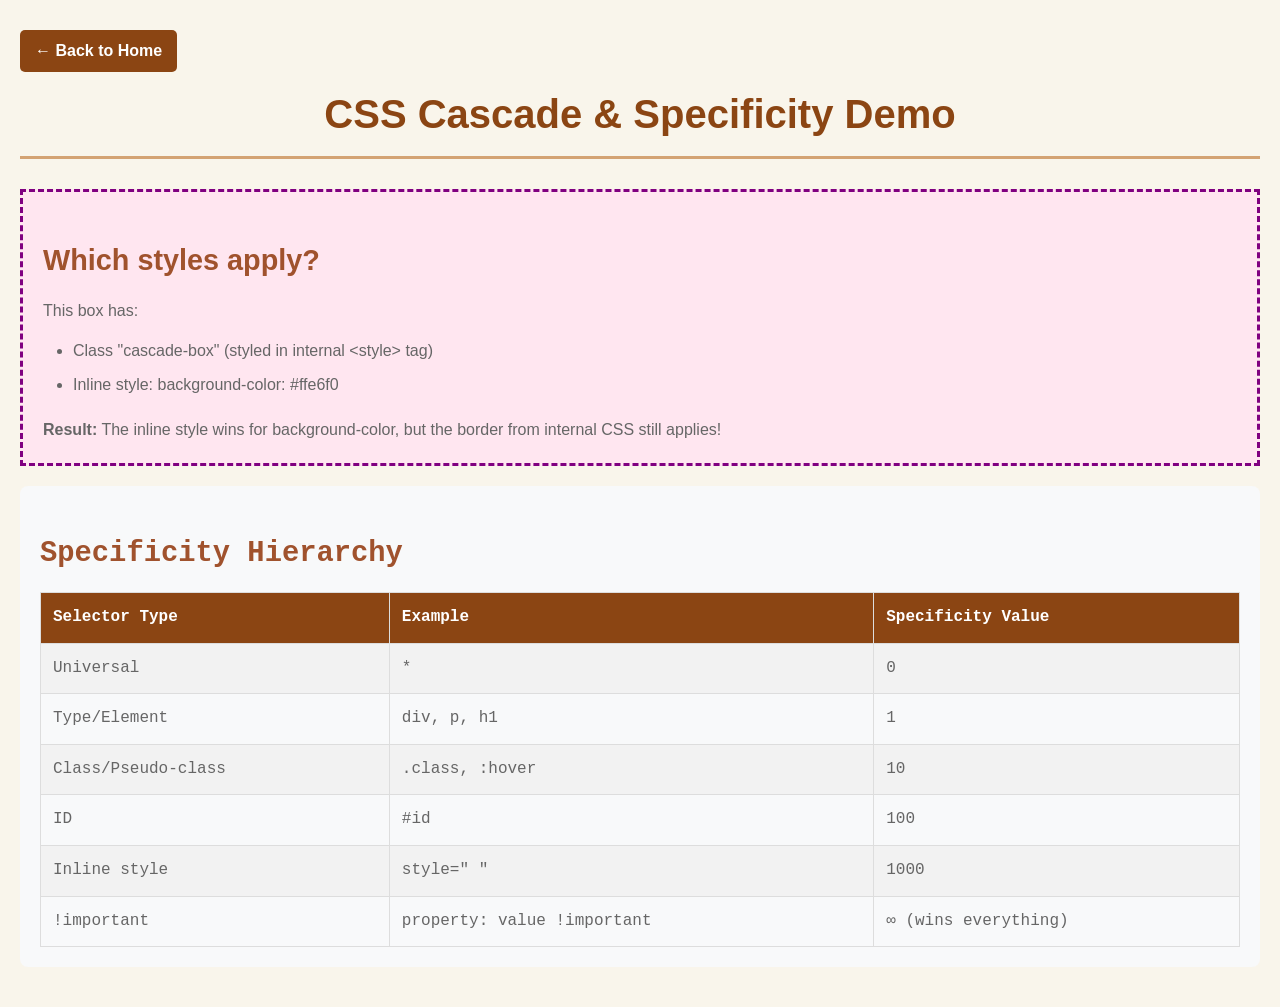
==== recipes/cascade-demo.html @ b3f589e0 "Add cascade and specificity demonstration examples Create demo files showing inheritance, specificit" ====
<!DOCTYPE html>
<html lang="en">
<head>
    <meta charset="UTF-8">
    <meta name="viewport" content="width=device-width, initial-scale=1.0">
    <title>CSS Cascade Demo</title>
    <link rel="stylesheet" href="styles.css">
    <style>
        /* Internal CSS - has higher specificity than external if same selector */
        .cascade-box {
            border: 3px dashed purple;
        }
    </style>
</head>
<body>
    <a href="index.html" class="home-link">← Back to Home</a>
    
    <h1>CSS Cascade & Specificity Demo</h1>
    
    <div class="cascade-box" style="background-color: #ffe6f0;">
        <h2>Which styles apply?</h2>
        <p>This box has:</p>
        <ul>
            <li>Class "cascade-box" (styled in internal &lt;style&gt; tag)</li>
            <li>Inline style: background-color: #ffe6f0</li>
        </ul>
        <p><strong>Result:</strong> The inline style wins for background-color, but the border from internal CSS still applies!</p>
    </div>
    
    <div class="specificity-table">
        <h2>Specificity Hierarchy</h2>
        <table>
            <tr>
                <th>Selector Type</th>
                <th>Example</th>
                <th>Specificity Value</th>
            </tr>
            <tr>
                <td>Universal</td>
                <td>*</td>
                <td>0</td>
            </tr>
            <tr>
                <td>Type/Element</td>
                <td>div, p, h1</td>
                <td>1</td>
            </tr>
            <tr>
                <td>Class/Pseudo-class</td>
                <td>.class, :hover</td>
                <td>10</td>
            </tr>
            <tr>
                <td>ID</td>
                <td>#id</td>
                <td>100</td>
            </tr>
            <tr>
                <td>Inline style</td>
                <td>style=" "</td>
                <td>1000</td>
            </tr>
            <tr>
                <td>!important</td>
                <td>property: value !important</td>
                <td>∞ (wins everything)</td>
            </tr>
        </table>
    </div>
    
    <style>
        /* Internal CSS - notice order matters */
        .specificity-table {
            background-color: #f8f9fa;
            padding: 20px;
            margin: 20px 0;
            border-radius: 8px;
        }
    </style>
</body>
</html>
---- recipes/styles.css ----
/* styles.css - Main stylesheet for Odin Recipes */

/* Universal selector - applies to everything */
* {
    margin: 0;
    padding: 0;
    box-sizing: border-box;
}

/* Type selectors - style all elements of this type */
body {
    font-family: Arial, Helvetica, sans-serif;
    background-color: #f9f5eb;
    color: #333;
    line-height: 1.6;
    padding: 20px;
}

h1 {
    color: #8b4513;  /* Saddle brown color */
    text-align: center;
    margin-bottom: 30px;
    font-size: 2.5em;
    border-bottom: 3px solid #d4a373;
    padding-bottom: 10px;
}

h2 {
    color: #a0522d;  /* Sienna color */
    margin: 25px 0 15px 0;
    font-size: 1.8em;
}

h3 {
    color: #b95c2e;
    margin: 20px 0 10px 0;
    font-size: 1.4em;
}

/* Image styling */
img {
    display: block;
    margin: 20px auto;
    border-radius: 10px;
    box-shadow: 0 4px 8px rgba(0, 0, 0, 0.2);
    max-width: 100%;
    height: auto;
}

/* Link styling */
a {
    color: #8b4513;
    text-decoration: none;
    font-weight: bold;
}

a:hover {
    color: #d2691e;
    text-decoration: underline;
}

/* List styling */
ul, ol {
    margin: 15px 0 20px 30px;
}

li {
    margin-bottom: 8px;
}

/* Class selectors - for specific elements */
.recipe-card {
    background-color: white;
    border-radius: 15px;
    padding: 25px;
    margin: 20px auto;
    max-width: 800px;
    box-shadow: 0 6px 12px rgba(0, 0, 0, 0.1);
}

.home-link {
    display: inline-block;
    margin: 10px 0;
    padding: 8px 15px;
    background-color: #8b4513;
    color: white;
    border-radius: 5px;
}

.home-link:hover {
    background-color: #a0522d;
    text-decoration: none;
    color: white;
}

/* ID selector - for unique elements */
#recipe-list {
    list-style-type: none;
    margin: 30px auto;
    max-width: 600px;
}

#recipe-list li {
    margin: 15px 0;
    text-align: center;
}

#recipe-list a {
    display: block;
    padding: 15px;
    background-color: #f0e6d8;
    border-radius: 8px;
    font-size: 1.2em;
    transition: transform 0.2s;
}

#recipe-list a:hover {
    background-color: #e6d5b8;
    transform: scale(1.05);
}

/* Descendant combinator example */
.recipe-card p {
    color: #555;
    font-style: italic;
}

/* Chaining selectors example */
h2.ingredients-header {
    border-left: 4px solid #d4a373;
    padding-left: 10px;
}

/* ========== CASCADE DEMONSTRATIONS ========== */

/* Inheritance Example */
#page-header {
    color: #2c5f2d;  /* Dark green - will be inherited */
    font-family: 'Georgia', serif;  /* Will be inherited */
    border-bottom: 3px solid #97bc62;  /* NOT inherited (borders never inherit) */
    padding-bottom: 10px;  /* NOT inherited */
}

#page-header p {
    /* No color specified here - will inherit from #page-header */
    font-size: 1.2rem;
    font-style: italic;
}

/* This directly targets the tagline class - overrides inheritance */
.tagline {
    color: #8b4513 !important;  /* We'll explain !important later */
    font-family: 'Arial', sans-serif;
}

/* ========== SPECIFICITY DEMONSTRATIONS ========== */

/* Base style - type selector (specificity: 1) */
.specificity-demo p {
    color: #333;
    font-size: 1rem;
    padding: 5px;
    margin: 5px 0;
    border: 1px solid #ccc;
}

/* Class selector (specificity: 10) */
.highlight {
    background-color: #fff3cd;
    color: #856404 !important;  /* !important overrides everything - use sparingly! */
}

/* Two class selectors (specificity: 20) */
.highlight.important-message {
    background-color: #f8d7da;
    color: #721c24;
    font-weight: bold;
    border: 2px solid #f5c6cb;
}

/* ID selector (specificity: 100) */
#special {
    background-color: #d4edda;
    color: #155724;
    font-size: 1.2rem;
    border: 3px solid #c3e6cb;
}

/* ID + Class selector (specificity: 110) */
#special.highlight {
    background-color: #cce5ff;
    color: #004085;
    border: 3px solid #b8daff;
}

/* Let's see what wins when we add !important */
.override-all {
    color: black !important;  /* This will beat everything except other !important */
    background-color: white !important;
}

/* ========== RULE ORDER DEMONSTRATION ========== */

/* First rule for recipe links */
#recipe-list a {
    color: #8b4513;
    font-weight: normal;
    padding: 10px;
    border-left: 3px solid #8b4513;
}

/* Second rule for recipe links - defined LATER, so it wins! */
#recipe-list a {
    color: #2c5f2d;  /* This green will override the brown above */
    font-weight: bold;  /* This will be applied */
    border-left: 3px solid #2c5f2d;  /* This overrides the border color */
    /* Notice: padding: 10px is NOT overridden, so it remains */
}

/* ========== COMBINATOR VS CHAINING DEMO ========== */

/* Descendant combinator (space) - selects .special-text anywhere inside .combinator-demo */
.combinator-demo .special-text {
    background-color: #e2e3e5;
    color: #383d41;
    padding: 10px;
    margin: 5px;
}

/* Chaining (no space) - selects elements with BOTH classes */
.combinator-demo.special-text {
    background-color: #d1ecf1;
    color: #0c5460;
    border: 2px solid #bee5eb;
    font-weight: bold;
}

/* These have the SAME specificity (two classes each) */
/* The last one defined wins if both apply to the same element */

/* ========== UNIVERSAL SELECTOR DEMO ========== */

/* Universal selector - lowest specificity (0) */
* {
    box-sizing: border-box;  /* Good practice - applies everywhere */
}

/* This will be overridden by any other selector targeting the same property */
* {
    color: #666;  /* Try to set all text gray - but will be overridden! */
}

/* Type selector beats universal */
h1 {
    color: #8b4513;  /* This beats the universal selector's color */
}

/* Why? Type selectors have LOWEST specificity, but universal has NONE */

/* ========== CASCADE DEMO PAGE STYLES ========== */

.cascade-box {
    padding: 20px;
    margin: 20px 0;
    border: 2px solid #333;
    background-color: #f0f0f0;
}

.specificity-table {
    font-family: 'Courier New', monospace;
}

.specificity-table table {
    width: 100%;
    border-collapse: collapse;
}

.specificity-table th,
.specificity-table td {
    border: 1px solid #ddd;
    padding: 12px;
    text-align: left;
}

.specificity-table th {
    background-color: #8b4513;
    color: white;
}

.specificity-table tr:nth-child(even) {
    background-color: #f2f2f2;
}

/* ========== !IMPORTANT DEMO ========== */

.danger-demo {
    color: blue; /* This would normally apply */
    color: red !important; /* This wins because of !important */
    /* !important should be your LAST resort - it breaks the cascade! */
}

/* Even a more specific selector won't beat !important */
#very-specific.danger-demo {
    color: green; /* This loses to the !important above */
}

/* Only another !important can override !important */
#very-specific.danger-demo {
    color: purple !important; /* This would win (last !important defined) */
}
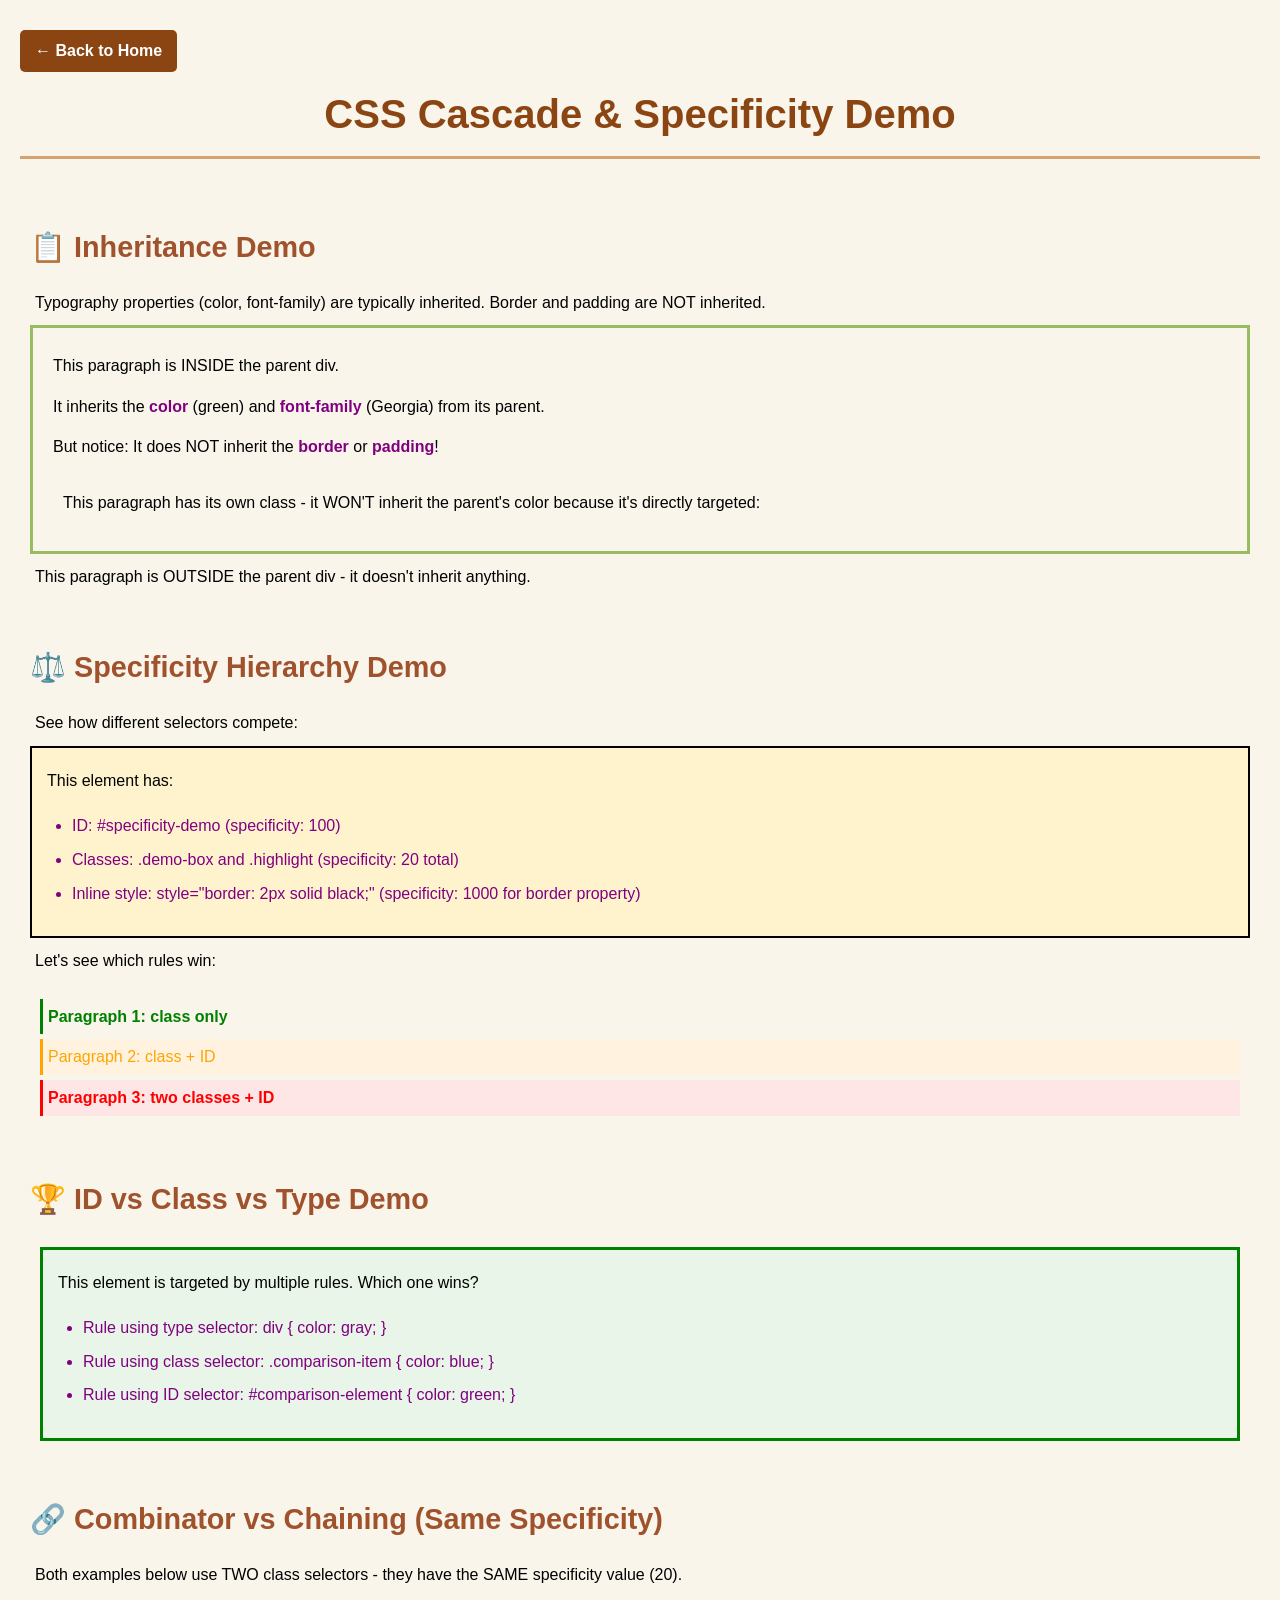
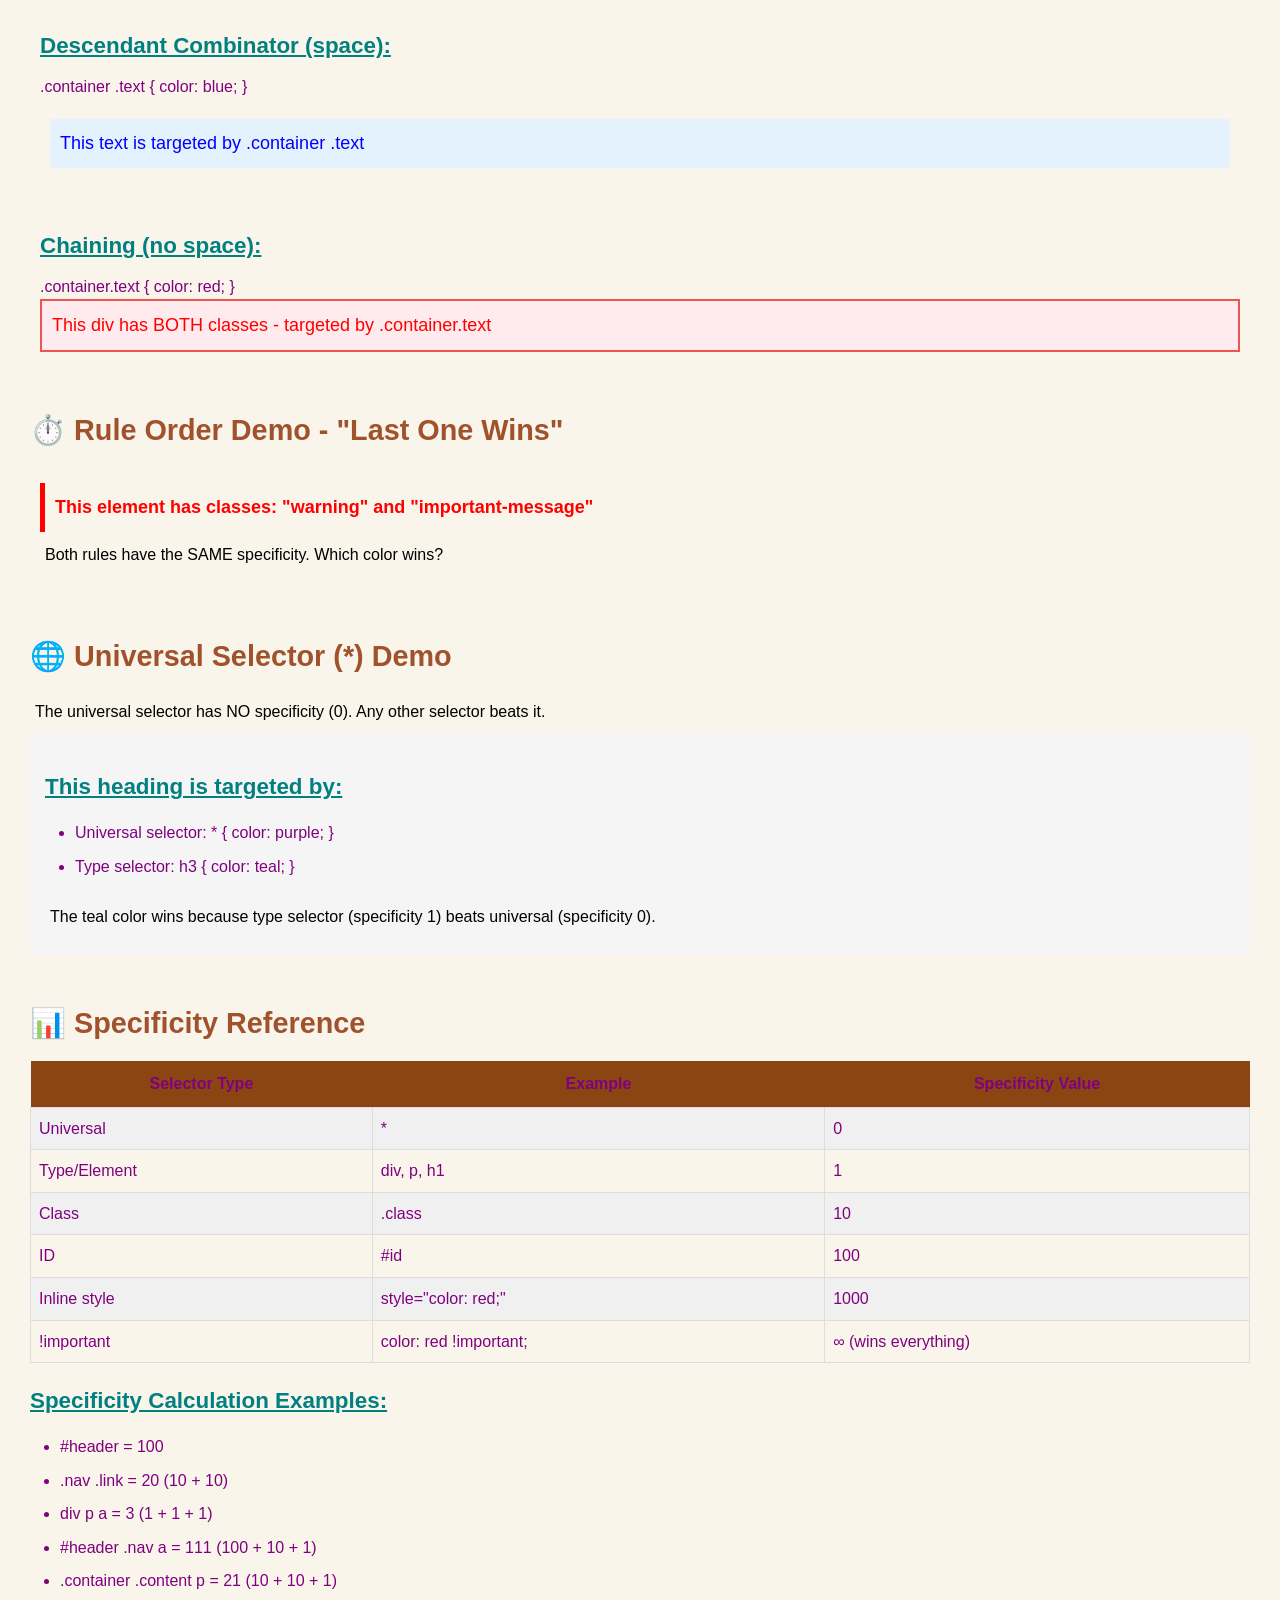
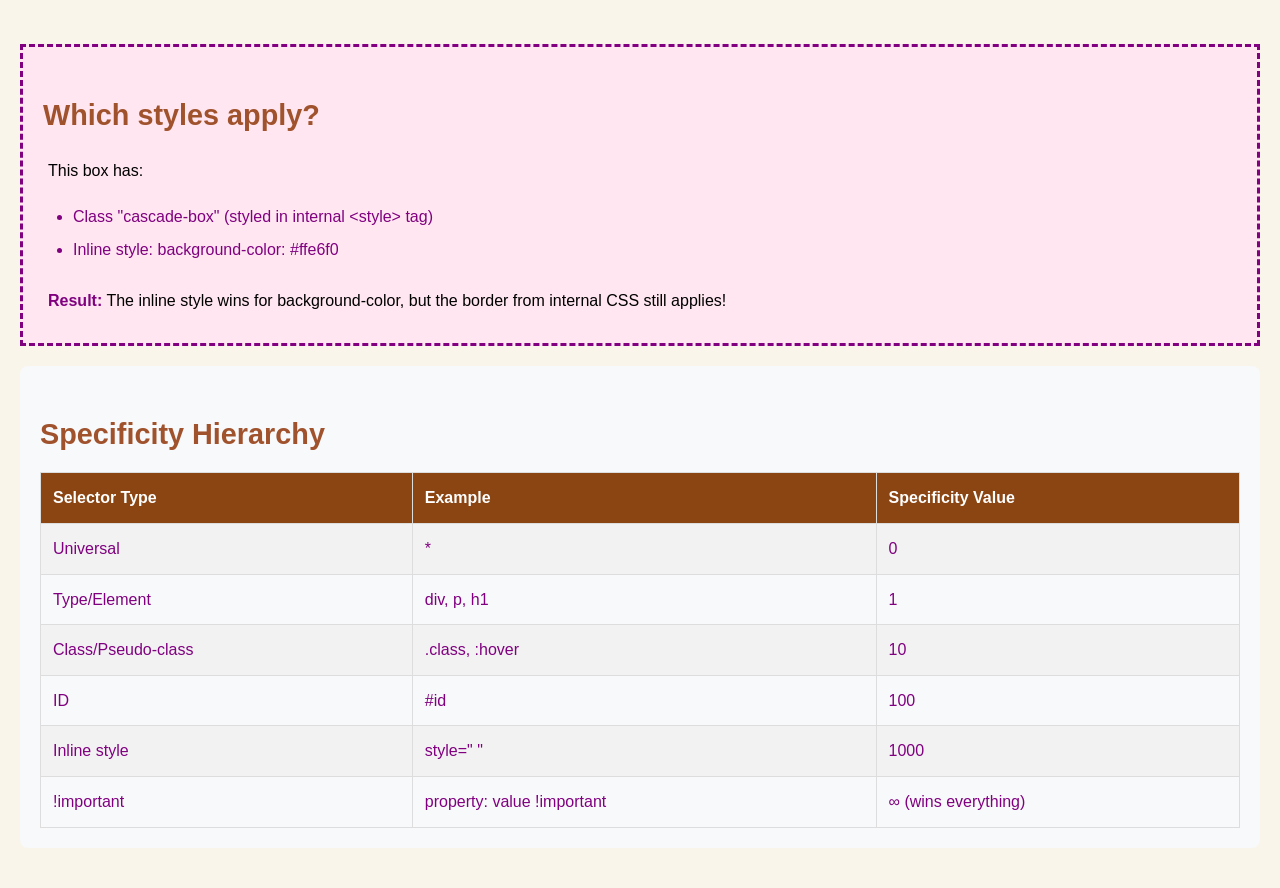
==== commit f09a597e: "Add CSS cascade demonstration page Create comprehensive demo showing inheritance, specificity hierar" ====
--- a/recipes/cascade-demo.html
+++ b/recipes/cascade-demo.html
@@ -16,6 +16,301 @@
     <a href="index.html" class="home-link">← Back to Home</a>
     
     <h1>CSS Cascade & Specificity Demo</h1>
+    <!-- INHERITANCE DEMO -->
+<div class="demo-section">
+    <h2>📋 Inheritance Demo</h2>
+    <p>Typography properties (color, font-family) are typically inherited. Border and padding are NOT inherited.</p>
+    
+    <!-- Parent element with styles -->
+    <div id="inheritance-parent" style="color: #2c5f2d; font-family: Georgia, serif; border: 3px solid #97bc62; padding: 15px;">
+        <p>This paragraph is INSIDE the parent div.</p>
+        <p>It inherits the <strong>color</strong> (green) and <strong>font-family</strong> (Georgia) from its parent.</p>
+        <p>But notice: It does NOT inherit the <strong>border</strong> or <strong>padding</strong>!</p>
+        
+        <div class="child-specific">
+            <p>This paragraph has its own class - it WON'T inherit the parent's color because it's directly targeted:</p>
+        </div>
+    </div>
+    
+    <p>This paragraph is OUTSIDE the parent div - it doesn't inherit anything.</p>
+    
+    <style>
+        /* This directly targets elements - overrides inheritance */
+        .child-specific {
+            color: #8b4513;
+            font-family: Arial, sans-serif;
+        }
+    </style>
+    </div>
+
+    <!-- SPECIFICITY HIERARCHY DEMO -->
+<div class="demo-section">
+    <h2>⚖️ Specificity Hierarchy Demo</h2>
+    <p>See how different selectors compete:</p>
+    
+    <!-- Test element with multiple identifiers -->
+    <div id="specificity-demo" class="demo-box highlight" style="border: 2px solid black;">
+        <p>This element has:</p>
+        <ul>
+            <li>ID: <code>#specificity-demo</code> (specificity: 100)</li>
+            <li>Classes: <code>.demo-box</code> and <code>.highlight</code> (specificity: 20 total)</li>
+            <li>Inline style: <code>style="border: 2px solid black;"</code> (specificity: 1000 for border property)</li>
+        </ul>
+    </div>
+    
+    <p>Let's see which rules win:</p>
+    
+    <!-- Multiple paragraphs to test specificity -->
+    <div class="test-area">
+        <p class="test" id="test1">Paragraph 1: class only</p>
+        <p class="test" id="test2">Paragraph 2: class + ID</p>
+        <p class="test special" id="test3">Paragraph 3: two classes + ID</p>
+    </div>
+    
+    <style>
+        /* Rule 1: Type selector (specificity: 1) */
+        p {
+            color: black;
+            font-size: 16px;
+            padding: 5px;
+            margin: 5px 0;
+        }
+        
+        /* Rule 2: Class selector (specificity: 10) */
+        .test {
+            color: blue;
+            border-left: 3px solid blue;
+        }
+        
+        /* Rule 3: Two classes (specificity: 20) */
+        .test.special {
+            color: purple;
+            border-left: 3px solid purple;
+            background-color: #f0e6ff;
+        }
+        
+        /* Rule 4: ID selector (specificity: 100) */
+        #test1 {
+            color: green;
+            border-left: 3px solid green;
+            font-weight: bold;
+        }
+        
+        /* Rule 5: ID + class (specificity: 110) */
+        #test2.test {
+            color: orange;
+            border-left: 3px solid orange;
+            background-color: #fff3e0;
+        }
+        
+        /* Rule 6: ID + two classes (specificity: 120) */
+        #test3.test.special {
+            color: red;
+            border-left: 3px solid red;
+            background-color: #ffe6e6;
+            font-weight: bold;
+        }
+    </style>
+</div>
+
+    <!-- ID vs CLASS vs TYPE DEMO -->
+    <div class="demo-section">
+        <h2>🏆 ID vs Class vs Type Demo</h2>
+    
+        <div class="comparison">
+        <!-- Element with multiple selectors targeting it -->
+            <div id="comparison-element" class="comparison-item">
+                <p>This element is targeted by multiple rules. Which one wins?</p>
+                <ul>
+                    <li>Rule using type selector: <code>div { color: gray; }</code></li>
+                    <li>Rule using class selector: <code>.comparison-item { color: blue; }</code></li>
+                    <li>Rule using ID selector: <code>#comparison-element { color: green; }</code></li>
+                </ul>
+            </div>
+        </div>
+    
+    <style>
+        /* Type selector - lowest specificity */
+        div {
+            color: gray;
+            padding: 10px;
+        }
+        
+        /* Class selector - medium specificity */
+        .comparison-item {
+            color: blue;
+            border: 2px solid blue;
+        }
+        
+        /* ID selector - highest specificity */
+        #comparison-element {
+            color: green;
+            border: 3px solid green;
+            background-color: #e8f5e8;
+        }
+        
+        /* Note: The text will be GREEN because ID wins! */
+    </style>
+    </div>
+
+    <!-- COMBINATOR VS CHAINING DEMO -->
+    <div class="demo-section">
+        <h2>🔗 Combinator vs Chaining (Same Specificity)</h2>
+        <p>Both examples below use TWO class selectors - they have the SAME specificity value (20).</p>
+    
+        <div class="combinator-demo">
+            <h3>Descendant Combinator (space):</h3>
+            <pre>.container .text { color: blue; }</pre>
+            <div class="container">
+            <div class="text">This text is targeted by .container .text</div>
+        </div>
+    </div>
+    
+    <div class="chaining-demo">
+        <h3>Chaining (no space):</h3>
+        <pre>.container.text { color: red; }</pre>
+        <div class="container text">This div has BOTH classes - targeted by .container.text</div>
+    </div>
+    
+    <style>
+        /* Descendant combinator (space) - selects .text inside .container */
+        .container .text {
+            color: blue;
+            font-size: 18px;
+            padding: 10px;
+            background-color: #e3f2fd;
+            margin: 10px 0;
+        }
+        
+        /* Chaining (no space) - selects element with BOTH classes */
+        .container.text {
+            color: red;
+            font-size: 18px;
+            padding: 10px;
+            background-color: #ffebee;
+            border: 2px solid #ef5350;
+        }
+        
+        /* Both rules have specificity 20 - the LAST one defined wins if both apply */
+        /* But they apply to different elements! */
+    </style>
+    </div>
+
+    <!-- RULE ORDER DEMO -->
+    <div class="demo-section">
+        <h2>⏱️ Rule Order Demo - "Last One Wins"</h2>
+    
+        <div class="rule-order-demo">
+        <p class="warning important-message">This element has classes: "warning" and "important-message"</p>
+        <p>Both rules have the SAME specificity. Which color wins?</p>
+    </div>
+    
+    <style>
+        /* First rule for .warning */
+        .warning {
+            color: orange;
+            font-size: 18px;
+            padding: 10px;
+            border-left: 5px solid orange;
+        }
+        
+        /* Second rule for .important-message - defined LATER */
+        .important-message {
+            color: red;  /* This will WIN because it's last */
+            font-weight: bold;
+            border-left: 5px solid red;  /* This overrides the orange border */
+        }
+        
+        /* Key point: When specificity is equal, the LAST rule in the CSS wins! */
+    </style>
+    </div>
+
+    <!-- UNIVERSAL SELECTOR DEMO -->
+    <div class="demo-section">
+        <h2>🌐 Universal Selector (*) Demo</h2>
+        <p>The universal selector has NO specificity (0). Any other selector beats it.</p>
+    
+    <div class="universal-demo">
+        <h3>This heading is targeted by:</h3>
+        <ul>
+            <li>Universal selector: <code>* { color: purple; }</code></li>
+            <li>Type selector: <code>h3 { color: teal; }</code></li>
+        </ul>
+        <p>The teal color wins because type selector (specificity 1) beats universal (specificity 0).</p>
+    </div>
+    
+    <style>
+        /* Universal selector - specificity 0 */
+        * {
+            color: purple;  /* This gets overridden by any other selector */
+            font-family: Arial, sans-serif;  /* This applies everywhere (no conflict) */
+        }
+        
+        /* Type selector - specificity 1 - beats universal */
+        h3 {
+            color: teal;
+            text-decoration: underline;
+        }
+        
+        /* Class selector - specificity 10 - also beats universal */
+        .universal-demo {
+            background-color: #f5f5f5;
+            padding: 15px;
+        }
+    </style>
+    </div>
+
+    <!-- SPECIFICITY REFERENCE TABLE -->
+    <div class="demo-section">
+        <h2>📊 Specificity Reference</h2>
+    
+    <table style="width:100%; border-collapse: collapse;">
+        <tr style="background-color: #8b4513; color: white;">
+            <th style="padding: 10px;">Selector Type</th>
+            <th style="padding: 10px;">Example</th>
+            <th style="padding: 10px;">Specificity Value</th>
+        </tr>
+        <tr style="background-color: #f0f0f0;">
+            <td style="padding: 8px; border: 1px solid #ddd;">Universal</td>
+            <td style="padding: 8px; border: 1px solid #ddd;"><code>*</code></td>
+            <td style="padding: 8px; border: 1px solid #ddd;">0</td>
+        </tr>
+        <tr>
+            <td style="padding: 8px; border: 1px solid #ddd;">Type/Element</td>
+            <td style="padding: 8px; border: 1px solid #ddd;"><code>div, p, h1</code></td>
+            <td style="padding: 8px; border: 1px solid #ddd;">1</td>
+        </tr>
+        <tr style="background-color: #f0f0f0;">
+            <td style="padding: 8px; border: 1px solid #ddd;">Class</td>
+            <td style="padding: 8px; border: 1px solid #ddd;"><code>.class</code></td>
+            <td style="padding: 8px; border: 1px solid #ddd;">10</td>
+        </tr>
+        <tr>
+            <td style="padding: 8px; border: 1px solid #ddd;">ID</td>
+            <td style="padding: 8px; border: 1px solid #ddd;"><code>#id</code></td>
+            <td style="padding: 8px; border: 1px solid #ddd;">100</td>
+        </tr>
+        <tr style="background-color: #f0f0f0;">
+            <td style="padding: 8px; border: 1px solid #ddd;">Inline style</td>
+            <td style="padding: 8px; border: 1px solid #ddd;"><code>style="color: red;"</code></td>
+            <td style="padding: 8px; border: 1px solid #ddd;">1000</td>
+        </tr>
+        <tr>
+            <td style="padding: 8px; border: 1px solid #ddd;">!important</td>
+            <td style="padding: 8px; border: 1px solid #ddd;"><code>color: red !important;</code></td>
+            <td style="padding: 8px; border: 1px solid #ddd;">∞ (wins everything)</td>
+        </tr>
+    </table>
+    
+    <h3>Specificity Calculation Examples:</h3>
+    <ul>
+        <li><code>#header</code> = 100</li>
+        <li><code>.nav .link</code> = 20 (10 + 10)</li>
+        <li><code>div p a</code> = 3 (1 + 1 + 1)</li>
+        <li><code>#header .nav a</code> = 111 (100 + 10 + 1)</li>
+        <li><code>.container .content p</code> = 21 (10 + 10 + 1)</li>
+    </ul>
+    </div>
     
     <div class="cascade-box" style="background-color: #ffe6f0;">
         <h2>Which styles apply?</h2>
--- a/recipes/styles.css
+++ b/recipes/styles.css
@@ -291,7 +291,7 @@
     background-color: #f2f2f2;
 }
 
-/* ========== !IMPORTANT DEMO ========== */
+
 
 .danger-demo {
     color: blue; /* This would normally apply */
